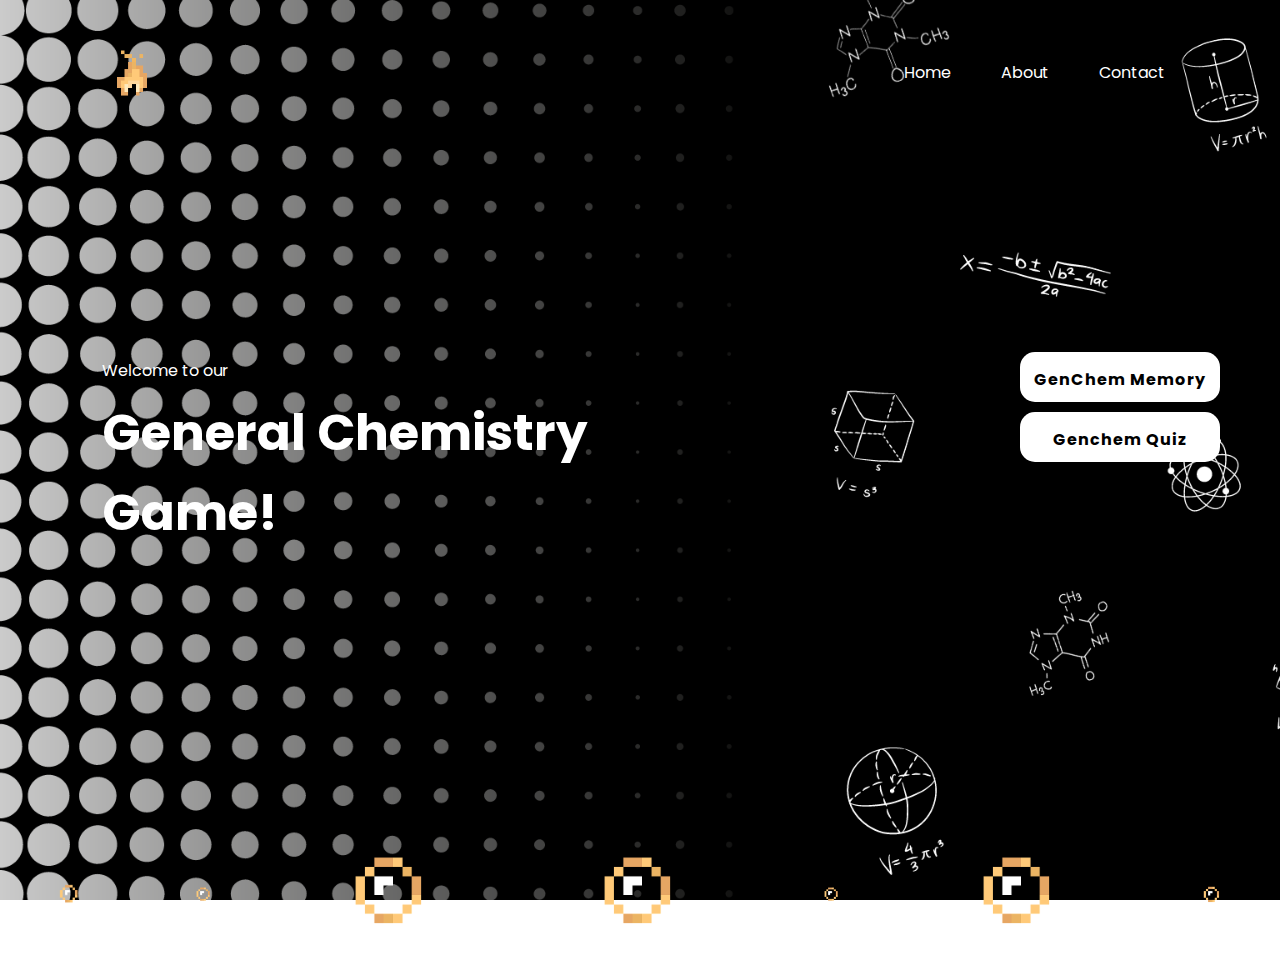
==== index.html @ 2f8b23a6 "Add files via upload" ====
<!DOCTYPE html>
<html lang="en">
<head>
    <title>Uriel</title>
    <link rel="stylesheet" href="ehe.css">
    <link rel="shortcut icon" type="x-icon" href="img/icon.png">
    <script src="charles.js"></script>
</head>

<body>
    <div class="form">
        <script src="jade.js"></script> 
        <input type="submit" name="" value="GenChem Memory"onClick="myFunction()"/>
        <script>
        function myFunction() {
          window.location.href="memorization.html";
        }
        </script>
    
        <input type="submit" name="" value="Genchem Quiz" onClick="pogi()">
        <script>
            function pogi() {
              window.location.href="quiz.html";
            }
            </script>
    </div>

    <div class="container">
        <div class="header">
            <img src = "img/icon.png" width ="64px" height="64px" id ="icon">
            <a href="#" class="logo">Uriel</a>
            <ul>
                <li><a href="">Home</a></li>
                <li><a href="">About</a></li>
                <li><a href="">Contact</a></li>
            </ul>
        </div>
        <div class="content">
            <large>Welcome to our</large>
            <h1>General Chemistry<br>Game!</h1>
        </div>
        <div class="copyright">
            <large>© 2024 UC-PNC</large>
        </div>
        <div class="bubbles">
            <img src="img/bubble.png">
            <img src="img/bubble.png">
            <img src="img/bubble.png">
            <img src="img/bubble.png">
            <img src="img/bubble.png">
            <img src="img/bubble.png">
            <img src="img/bubble.png">
        </div>
    </div>
    <script src="charles.js">
    

    </script>
    
    

</body>

</html>
---- ehe.css ----
@import url('https://fonts.googleapis.com/css?family=Poppins:300,400,500,600,700,800,900&display=swap');
*
{
    margin: 0;
    padding: 0;
    box-sizing: border-box;
    font-family: 'Poppins', sans-serif;
}
body
{
    background-image: url("img/background.png");
    background-position: center;
    background-size: cover;
    background-attachment: fixed;
    background-repeat: no-repeat;
}
.form
{
    width: 250px;
    height: 330px;
    color: #fff;
    background: linear-gradient(to top,  rgba(0, 0, 0, 0.8)50%, rgba(0, 0, 0, 0.8)50%,);    
    position: absolute;
    top: 50%;
    left: 50%;
    transform: translate(140%,-100%);
    padding: 40px 25px;
    border-radius: 10px;
    margin-top: 15%;
}
.form h1
{
    width: 220px;
    text-align: top;
    padding-left: 5px;
    font-size: 35px;
    color: #fff;
    margin-bottom: 10px;
}
.form p
{
    padding-bottom: -5px;
}
.form input
{
    width: 100%;
    height: 35px;
    padding-top: 5px;
    margin-bottom: 10px;
    background: transparent;
    border-bottom: 1px solid #fff;
    border-top: none;
    border-left: none;
    border-right: none;
    color: #fff;
    outline: none;
    font-size: 15px;
    letter-spacing: 1px;

}
.form input[type="submit"]
{
    width: 100%;
    margin-left: 5px;
    border: none;
    height: 50px;
    color: #000;
    background: #fff;
    font-size: 16px;
    font-weight: bold;
    border-radius: 15px;
}
.form input[type="submit"]:hover
{
    cursor: pointer;
    background-color: #edb96b;
    color: #fff;
}   
.logo
{
    color: #fec283;
    font-weight: 700;
    text-decoration: none;
    font-size: 2em;
    text-transform: uppercase;
    letter-spacing: 2px;
    margin-right: 13%;
}
.header
{
    position: absolute;
    top: 0;
    left: 0;
    width: 100%;
    padding: 30px 100px;
    display: flex;
    justify-content: space-between;
    align-items: center;    
    
}
.header ul
{
    display: flex;
    justify-content: center;
    align-items: center;
}
.header ul li
{
    list-style: none;
    margin-left: 20px;
}
.header ul li a
{
    text-decoration: none;
    padding: 6px 15px;
    color: white;
    border-radius: 20px;
}
.header ul li a:hover 
{
    color:#fec283;
}
.content 
{
    color:  #fff;
    position: absolute;
    top: 50%;
    left: 8%;
    transform: translateY(-50%);
    z-index: 2;
    text-align: left;
    margin-top: 20px;  

}
h1
{
    font-size: 50px;
    margin: 10px 0 30px;
    line-height: 80px;
}
.bubbles img
{
    width: 150px;
    animation: bubble 7s linear infinite;
}
.bubbles
{
    width: 100%;
    display: flex;
    align-items: center;
    justify-content: space-around;
    position: absolute;
    bottom: -70px;
}
@keyframes bubble {
    0%{
        transform: translateY(0);
        opacity: 0;
    }
    50%{
        opacity: 1;
    }
    70%{
        opacity: 1;
    }
    100%{
        transform: translateY(-80vh);
        opacity: 0;
    }
}

      

.bubbles img:nth-child(1){
    animation-delay: 2s;
    width: 40px;
}
.bubbles img:nth-child(2){
    animation-delay: 1s;
    width: 30px;
}
.bubbles img:nth-child(3){
    animation-delay: 3s;
}
.bubbles img:nth-child(4){
    animation-delay: 4.5s;
}
.bubbles img:nth-child(5){
    animation-delay: 3s;
    width: 30px;
}
.bubbles img:nth-child(6){
    animation-delay: 6s;
}
.bubbles img:nth-child(7){
    width: 35px;
    animation-delay: 7s;
}
.button1{

    color: blueviolet;
    position: inherit;
    margin-left: 90%;
    bottom: 40%;
    padding-left: 50;
    border: none;
    height: 40px;
    color: #000;
    background: #fff;
    font-size: 16px;
    font-weight: bold;
    border-radius: 15px;
    width: 65%;
}
.form .button1:hover
{
    cursor: pointer;
    background: #5e9289;
    color: #fff;
}

.header
{
    position: header;
    text-align: center;
    margin: 30px auto;
    box-sizing: border-box;
    display: flex;
    justify-content: space-between;
    height: 85px;
    width: 100%;
    align-items: center;
}

#icon
{
    padding: 2px;
    display: flex;
    margin-right: -999px;
}

.copyright
{
    color: #fff;
    position: absolute;
    top: 50%;
    left: 50%;
    transform: translate(390%,405%);
    padding: 40px 25px;
}
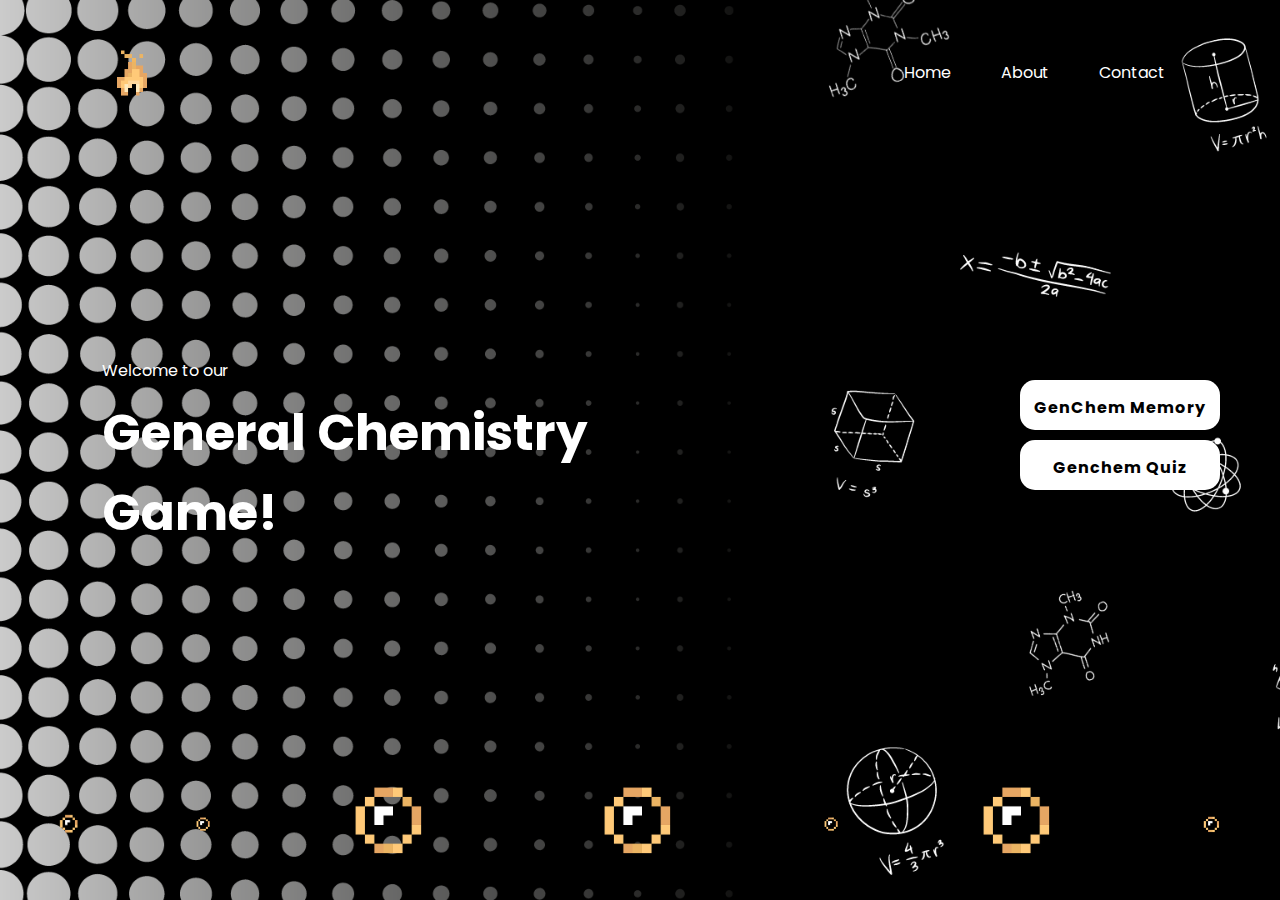
==== commit 8a79d0f3: "Add files via upload" ====
--- a/index.html
+++ b/index.html
@@ -5,6 +5,7 @@
     <link rel="stylesheet" href="ehe.css">
     <link rel="shortcut icon" type="x-icon" href="img/icon.png">
     <script src="charles.js"></script>
+    <link rel="stylesheet" media="only screen and (max-width: 800px), only screen and (max-device-width: 600px)" href="small-device800.css"/>
 </head>
 
 <body>
--- a/ehe.css
+++ b/ehe.css
@@ -6,18 +6,22 @@
     box-sizing: border-box;
     font-family: 'Poppins', sans-serif;
 }
+
+
 body
 {
+    height: 100%;
     background-image: url("img/background.png");
     background-position: center;
     background-size: cover;
     background-attachment: fixed;
     background-repeat: no-repeat;
 }
+
 .form
 {
     width: 250px;
-    height: 330px;
+    height: 34 0px;
     color: #fff;
     background: linear-gradient(to top,  rgba(0, 0, 0, 0.8)50%, rgba(0, 0, 0, 0.8)50%,);    
     position: absolute;
@@ -26,11 +30,11 @@
     transform: translate(140%,-100%);
     padding: 40px 25px;
     border-radius: 10px;
-    margin-top: 15%;
+    margin-top: 7%;
 }
 .form h1
 {
-    width: 220px;
+    width: 200px;
     text-align: top;
     padding-left: 5px;
     font-size: 35px;
@@ -69,6 +73,7 @@
     font-size: 16px;
     font-weight: bold;
     border-radius: 15px;
+    
 }
 .form input[type="submit"]:hover
 {
@@ -150,7 +155,7 @@
     align-items: center;
     justify-content: space-around;
     position: absolute;
-    bottom: -70px;
+    bottom: 0px;
 }
 @keyframes bubble {
     0%{
@@ -170,7 +175,6 @@
 }
 
       
-
 .bubbles img:nth-child(1){
     animation-delay: 2s;
     width: 40px;
@@ -243,8 +247,8 @@
 {
     color: #fff;
     position: absolute;
-    top: 50%;
+    top: 20%;
     left: 50%;
     transform: translate(390%,405%);
     padding: 40px 25px;
-}+}
